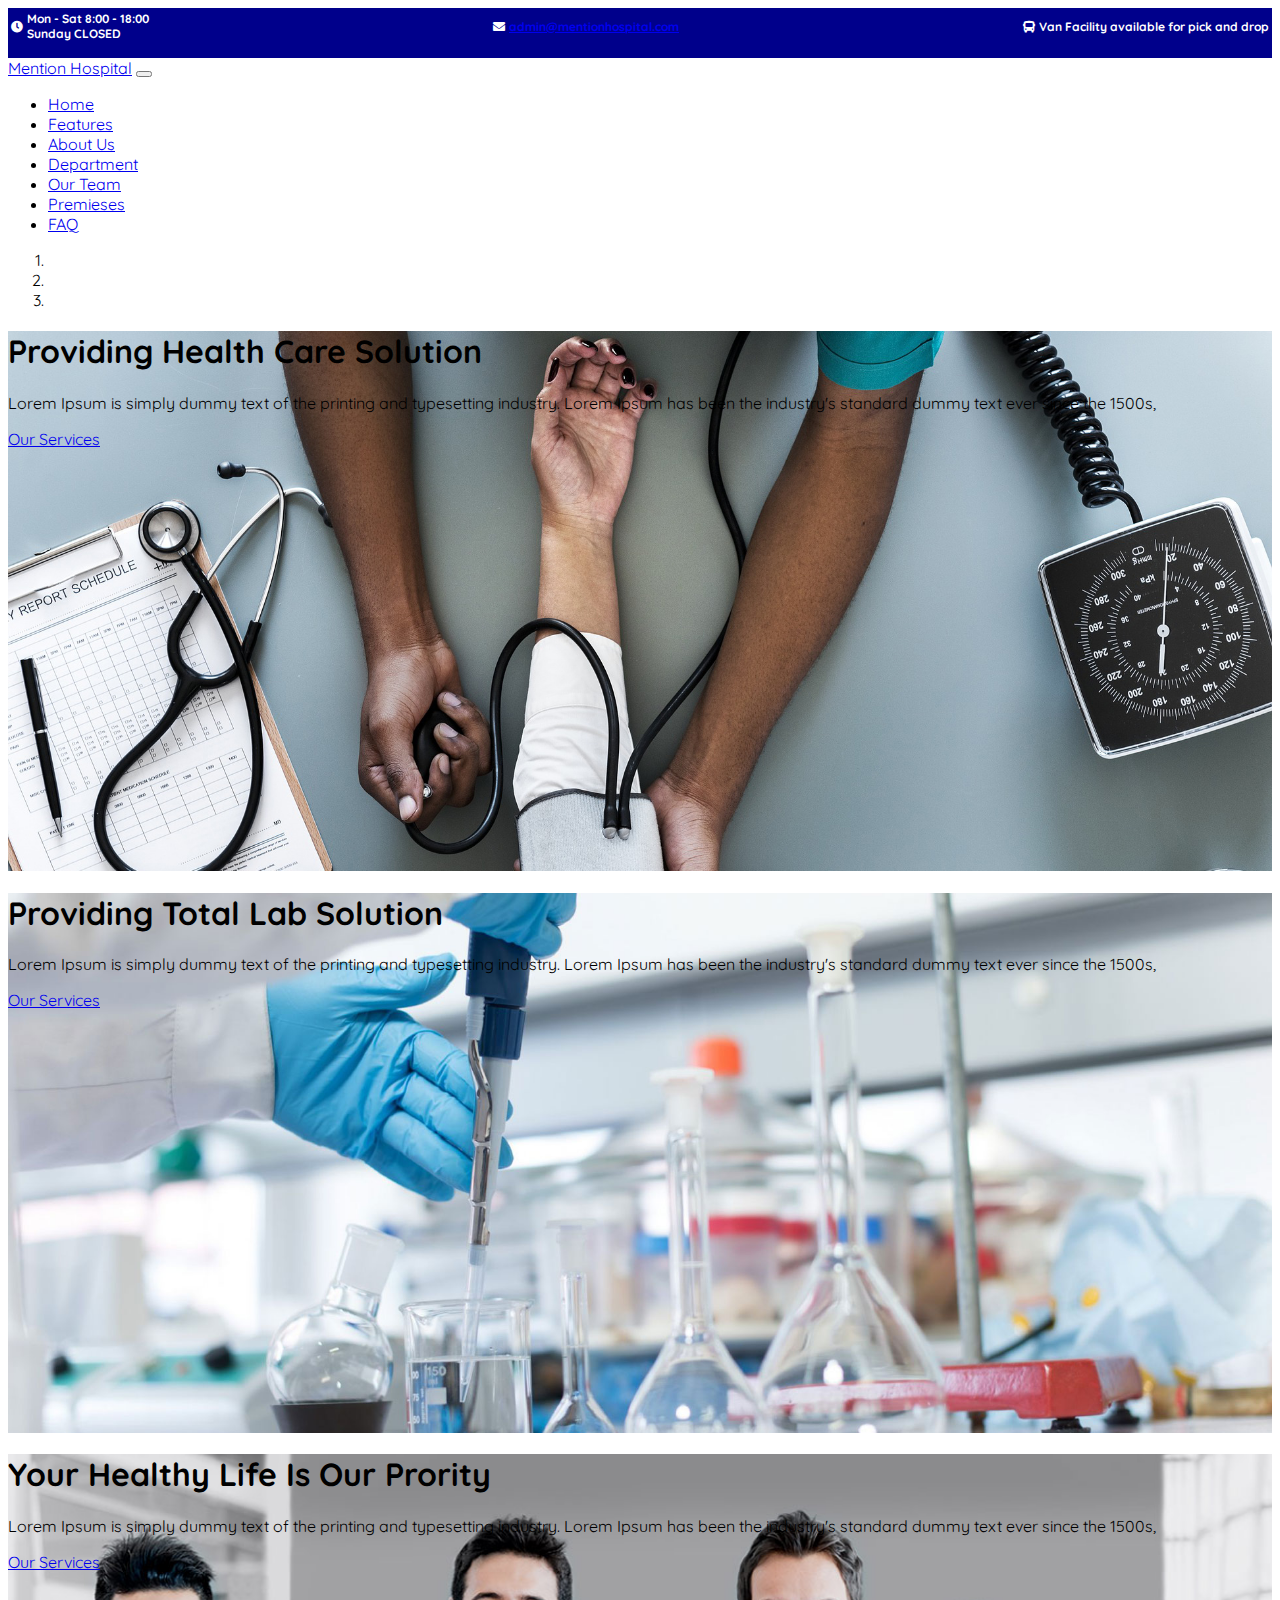
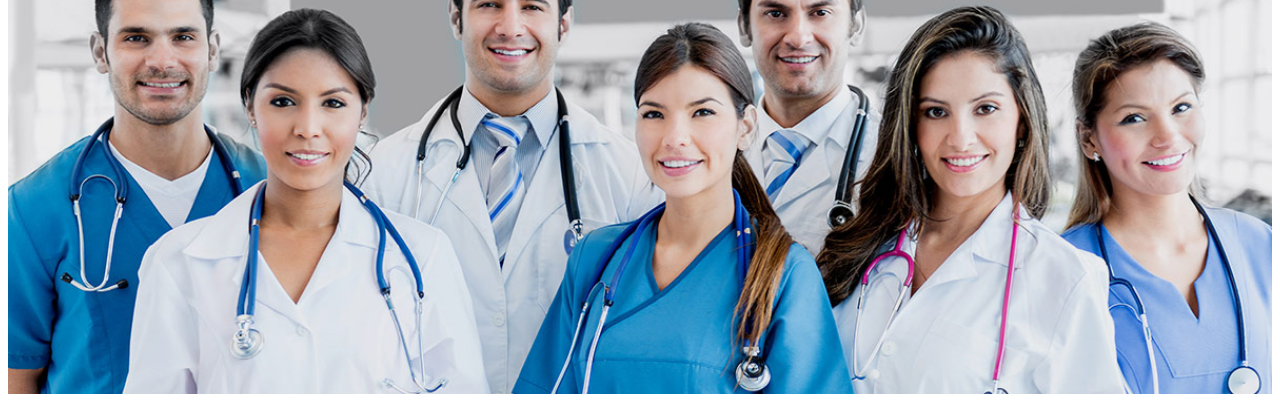
==== mentionhospital/index.html @ d6b8bc86 "22JULY" ====
<!DOCTYPE html>
<html>
    <head>
        <title>Mention Hospital</title>
        <!-- fav icon -->
        <link href="./assets/img/fav/favicon2.png" rel="icon" type="image/png" sizes="16x16"/>
        <!-- bootstrap css1 js1 -->
        <link href="https://cdn.jsdelivr.net/npm/bootstrap@5.2.0/dist/css/bootstrap.min.css" rel="stylesheet" integrity="sha384-gH2yIJqKdNHPEq0n4Mqa/HGKIhSkIHeL5AyhkYV8i59U5AR6csBvApHHNl/vI1Bx" crossorigin="anonymous">
        <!-- fontawesome 5.15.4 css1 -->
        <link rel="stylesheet" href="https://cdnjs.cloudflare.com/ajax/libs/font-awesome/5.15.4/css/all.min.css" integrity="sha512-1ycn6IcaQQ40/MKBW2W4Rhis/DbILU74C1vSrLJxCq57o941Ym01SwNsOMqvEBFlcgUa6xLiPY/NS5R+E6ztJQ==" crossorigin="anonymous" referrerpolicy="no-referrer" />
        <!-- jquery ui css1 js1 -->
        <link href="./assets/libs/jquery-ui-1.13.2/jquery-ui.min.css" rel="stylesheet" type="text/css"/>
        <!-- custom css -->
        <link href="./css/style.css" rel="stylesheet" type="text/css"/>
    </head>
    <body>
        

        <!-- Start Header Section -->
        <header>
            <!-- Start Header Intro Section-->
            <section class="headerintros visiblelgs">
                <div class="container infos">
                    <table>
                        <tr>
                            <td><i class="fas fa-clock"></i></td>
                            <td>
                                Mon - Sat 8:00 - 18:00 <br/>
                                Sunday CLOSED
                            </td>
                        </tr>
                    </table>

                    <table>
                        <tr>
                            <td><i class="fas fa-envelope"></i></td>
                            <td><a href="mainto:admin@mentionhospital.com" class="nav-link">admin@mentionhospital.com</a></td>
                        </tr>
                    </table>

                    <table>
                        <tr>
                            <td><i class="fas fa-bus"></i></td>
                            <td>Van Facility available for pick and drop</td>
                        </tr>
                    </table>
                </div>
            </section>
            <!-- End Header Intro Section-->

            <!-- Start Nav Bar -->
            <nav class="navbar navbar-expand-sm navbar-light bg-light ">
                <div class="container">
                    <a href="index.html" class="navbar-brand fw-bold">Mention Hospital</a>
                    <button class="navbar-toggler" data-bs-toggle="collapse" data-bs-target="#mynav">
                        <span class="navbar-toggler-icon"></span>
                    </button>
    
                    <div id="mynav" class="navbar-collapse collapse">
                        <ul class="navbar-nav ms-auto">
                            <li class="nav-item"><a href="#" class="nav-link active">Home</a></li>
                            <li class="nav-item"><a href="#" class="nav-link">Features</a></li>
                            <li class="nav-item"><a href="#" class="nav-link">About Us</a></li>
                            <li class="nav-item"><a href="#" class="nav-link">Department</a></li>
                            <li class="nav-item"><a href="#" class="nav-link">Our Team</a></li>
                            <li class="nav-item"><a href="#" class="nav-link">Premieses</a></li>
                            <li class="nav-item"><a href="#" class="nav-link">FAQ</a></li>
                        </ul>
                    </div>
                </div>
            </nav>
            <!-- End Nav Bar -->

            <!-- Start Banner Section -->
            <section>
                <div id="mycarousel" class="carousel slide" data-bs-ride="carousel">
                    <ol class="carousel-indicators"> 
                        <li class="active" data-bs-target="#mycarousel" data-bs-slide-to="0"></li>
                        <li data-bs-target="#mycarousel" data-bs-slide-to="1"></li>
                        <li data-bs-target="#mycarousel" data-bs-slide-to="2"></li>
                    </ol>


                    <div class="carousel-inner">
                        <div class="carousel-item active banners1">  
                            <div class="container">
                                <div>
                                    <h1 class="text-uppercase display-4">Providing Health Care Solution</h1>
                                    <p class="lead">Lorem Ipsum is simply dummy text of the printing and typesetting industry. Lorem Ipsum has been the industry's standard dummy text ever since the 1500s,</p>
                                    <a href="#" class="btn btn-lg btn-blues">Our Services</a>
                                </div>
                            </div>
                        </div>

                        <div class="carousel-item banners2">  
                            <div class="container">
                                <div>
                                    <h1 class="text-uppercase display-4">Providing Total Lab Solution</h1>
                                    <p class="lead">Lorem Ipsum is simply dummy text of the printing and typesetting industry. Lorem Ipsum has been the industry's standard dummy text ever since the 1500s,</p>
                                    <a href="#" class="btn btn-lg btn-blues">Our Services</a>
                                </div>
                            </div>
                        </div>

                        <div class="carousel-item banners3">  
                            <div class="container">
                                <div>
                                    <h1 class="text-uppercase display-4">Your Healthy Life Is Our Prority</h1>
                                    <p class="lead">Lorem Ipsum is simply dummy text of the printing and typesetting industry. Lorem Ipsum has been the industry's standard dummy text ever since the 1500s,</p>
                                    <a href="#" class="btn btn-lg btn-blues">Our Services</a>
                                </div>
                            </div>
                        </div>
                    </div>
                </div>
            </section>
            <!-- End Banner Section -->
        </header>
        <!-- End Header Section -->



        <!-- bootstrap css1 js1 -->
        <script src="https://cdn.jsdelivr.net/npm/bootstrap@5.2.0/dist/js/bootstrap.bundle.min.js" integrity="sha384-A3rJD856KowSb7dwlZdYEkO39Gagi7vIsF0jrRAoQmDKKtQBHUuLZ9AsSv4jD4Xa" crossorigin="anonymous"></script>
        <!-- jquery js1-->
        <script src="./assets/libs/jquery-3.6.0/jquery-3.6.0.min.js" type="text/javascript"></script>
        <!-- jquery ui css1 js1 -->
        <script src="./assets/libs/jquery-ui-1.13.2/jquery-ui.min.js" type="text/javascript"></script>
        <!-- custom js -->
        <script src="./js/app.js" type="text/javascript"></script>
    </body>
</html>
---- mentionhospital/css/style.css ----
@import url('https://fonts.googleapis.com/css2?family=Quicksand:wght@300&display=swap');

body{
    font-family: 'Quicksand', sans-serif;
}

/* Start Header Section */
/* Start Header Intro Section */
.headerintros{
    height: 50px;
    background-color: darkblue;
    color: #fff;
    display: none;
}
.headerintros .infos{
    display: flex;
    justify-content: space-between;
    align-items: center;
    font-size: 12px;
    font-weight: bold;
}

@media (min-width : 1200px) {
    .visiblelgs{
        display: block;
    }
}

/* End Header Intro SEction */


/* Start Banner Section */
.carousel-item{
    height: 60vh;
    background-repeat: no-repeat;
    background-size: cover;
}
.banners1{
    background-image: url('../assets/img/banner/banner4.jpg');
}
.banners2{
    background-image: url('../assets/img/banner/banner5.jpg');
}
.banners3{
    background-image: url('../assets/img/banner/banner6.jpg');
}
/* End Banner Section */
/* End Header SEction */
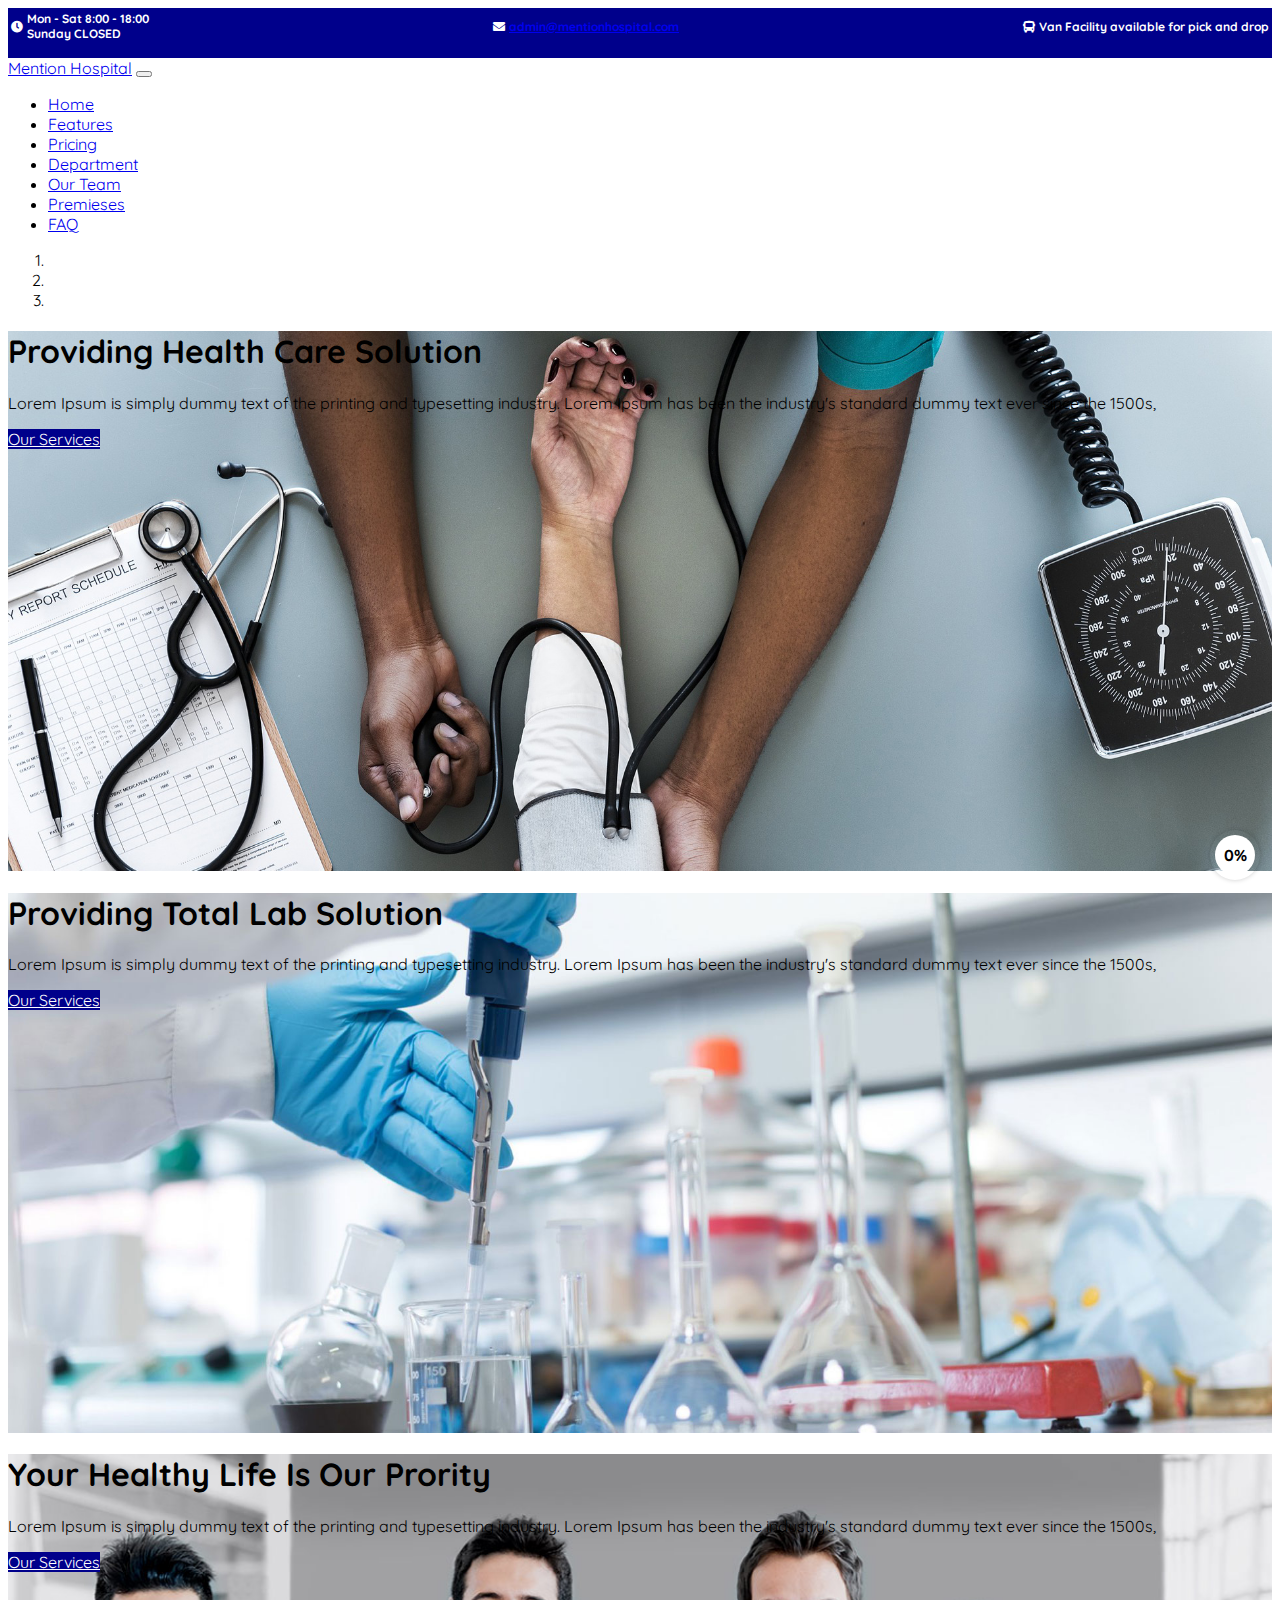
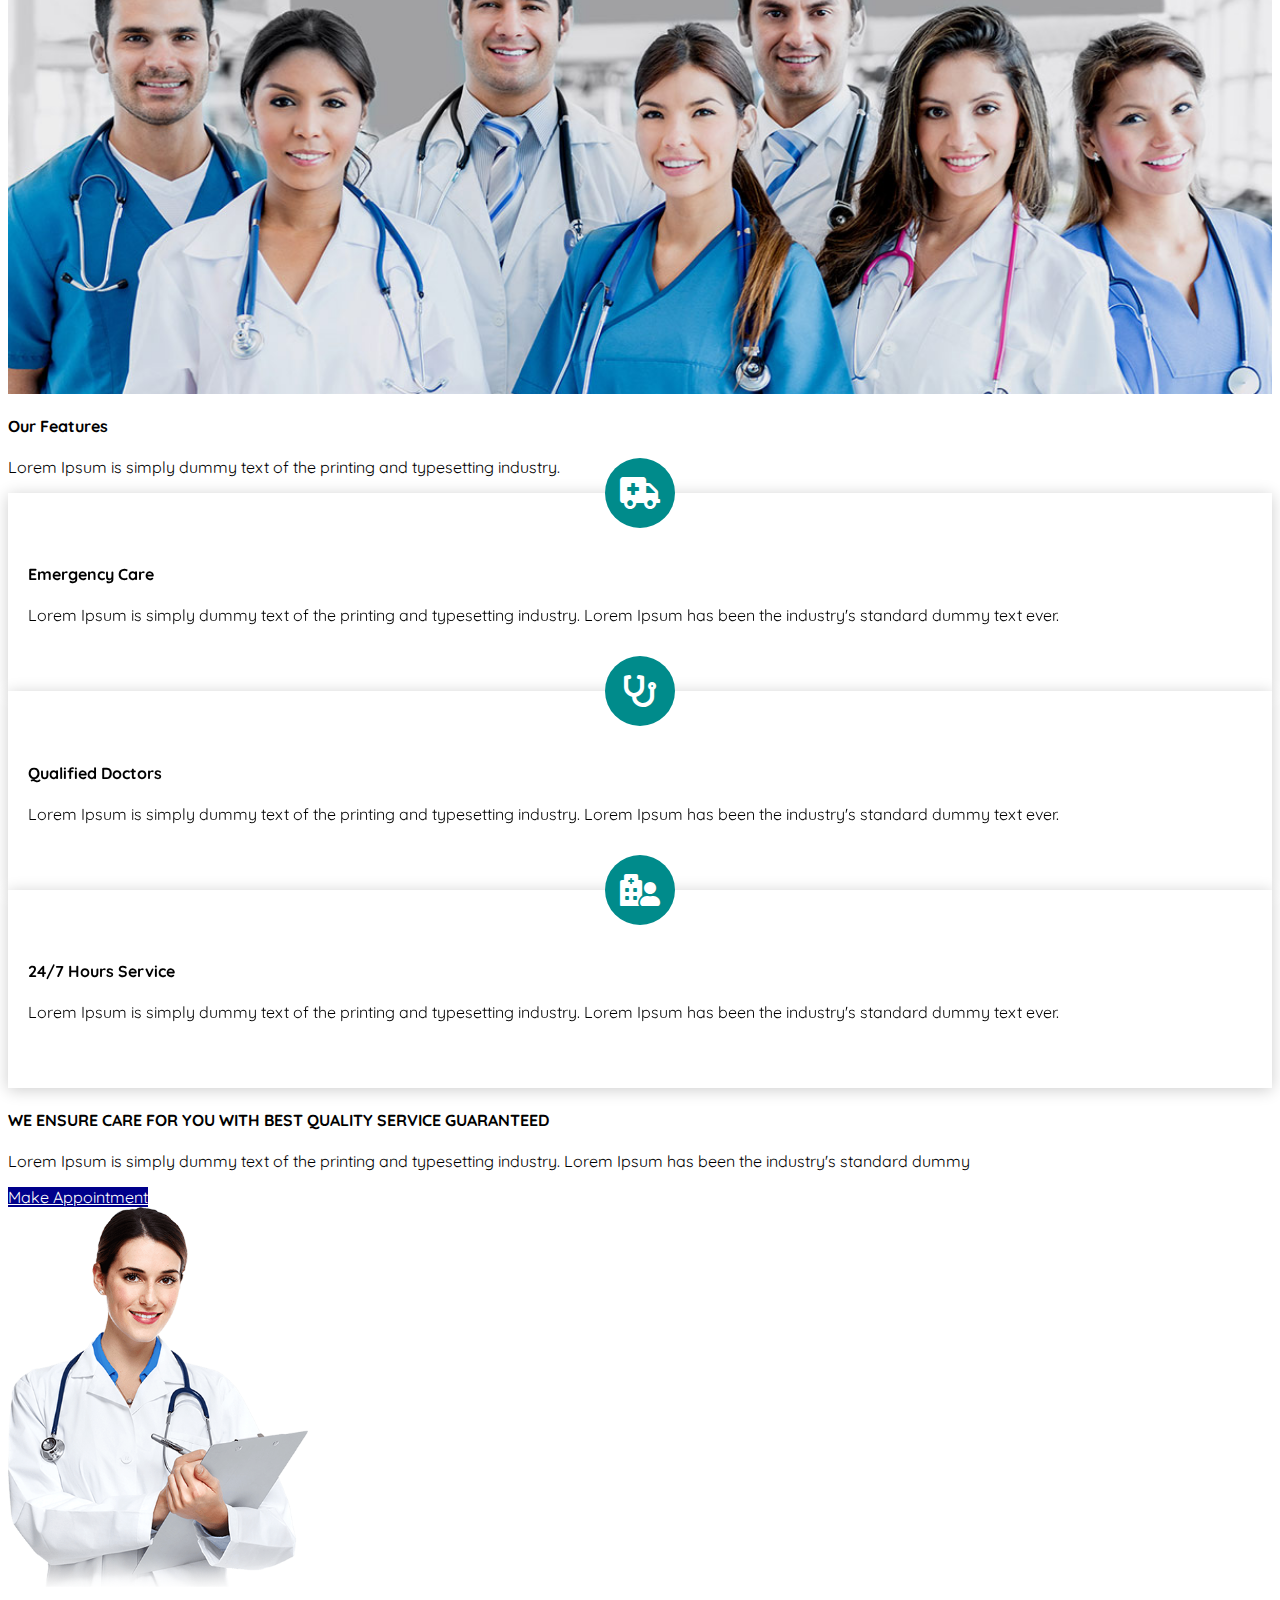
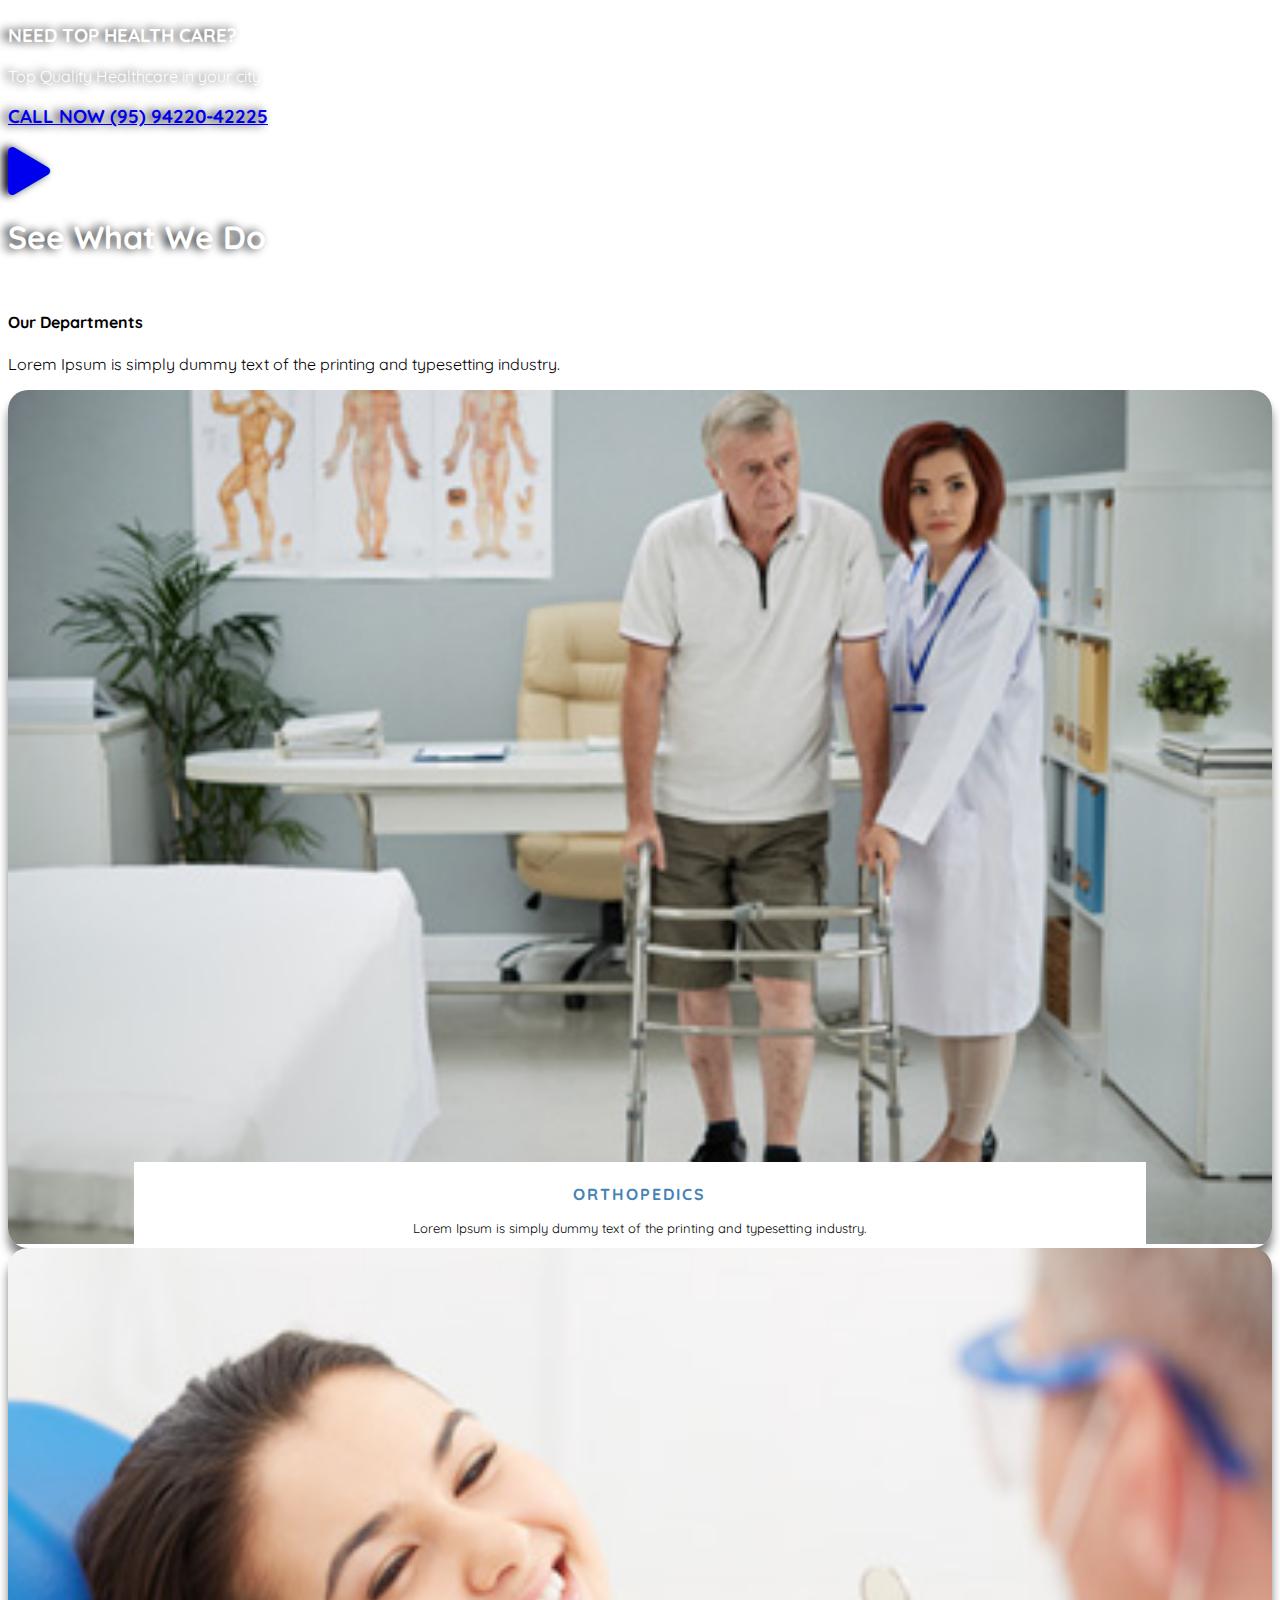
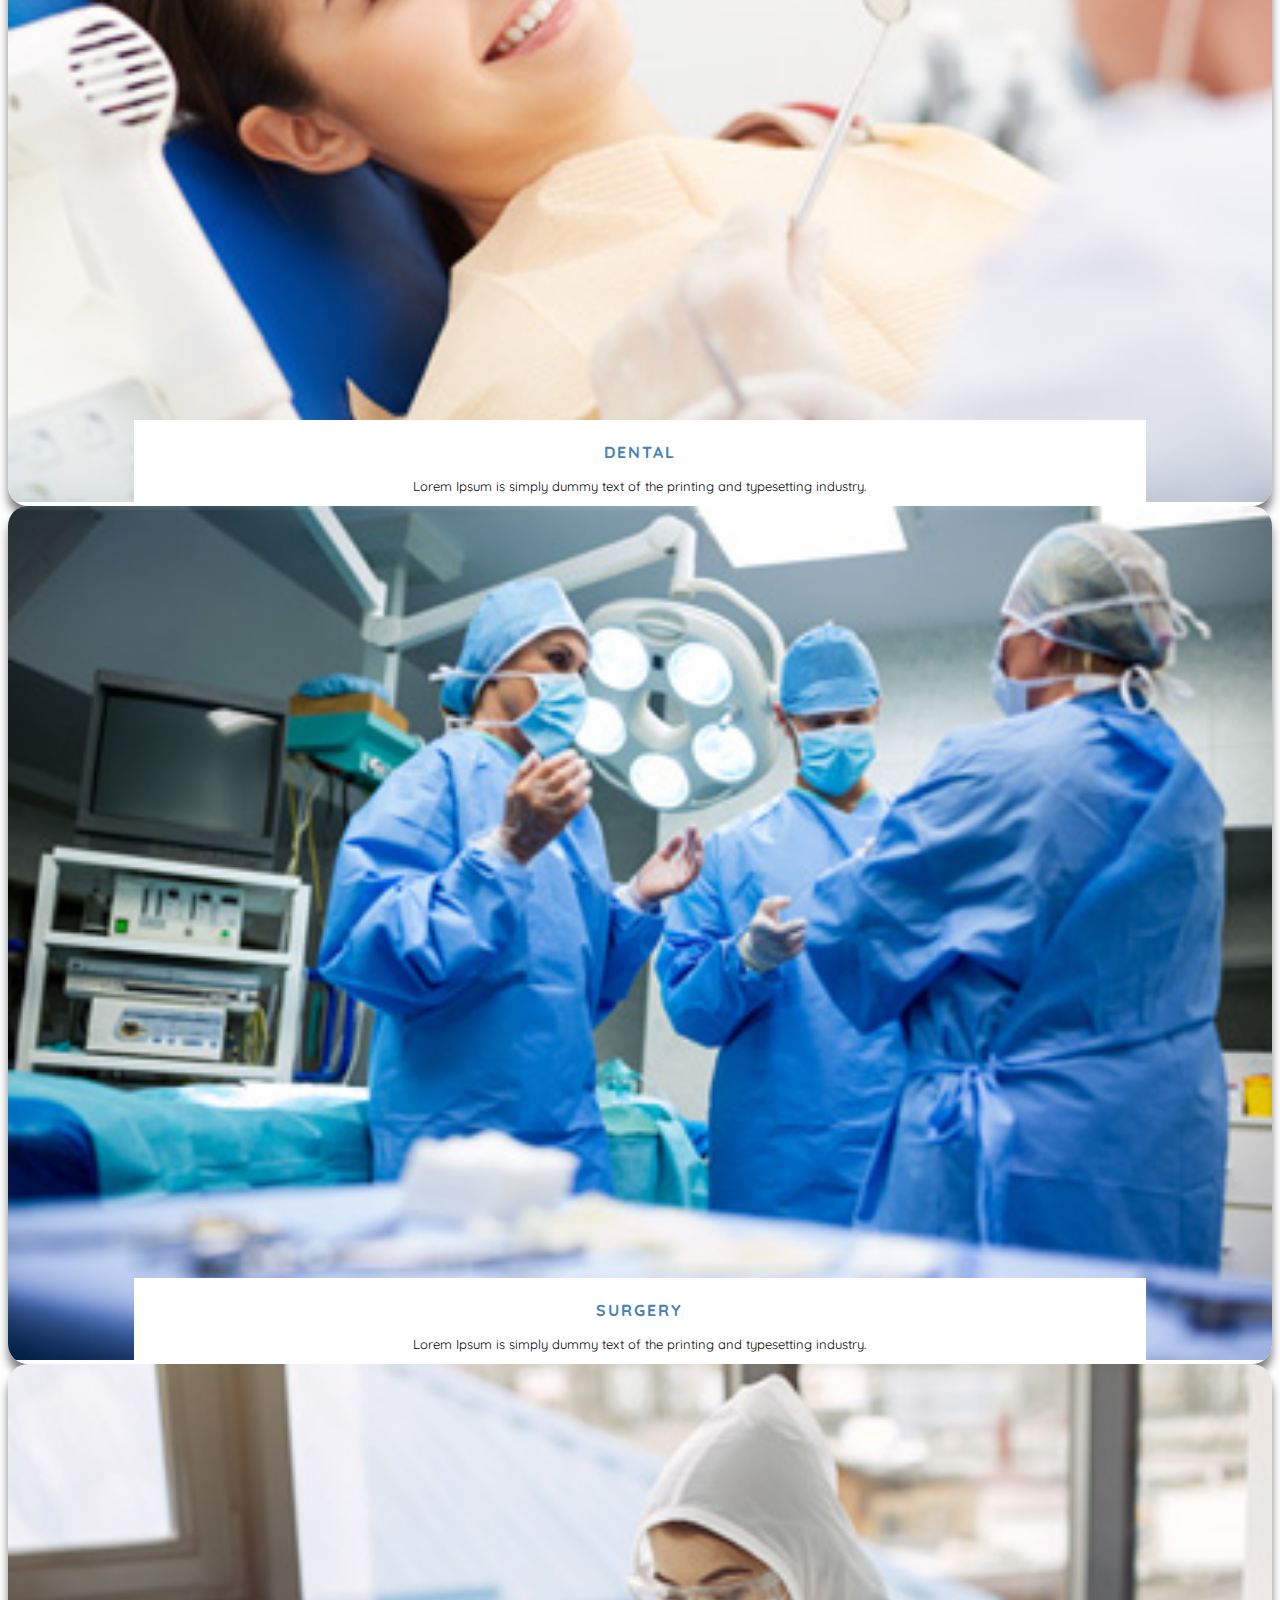
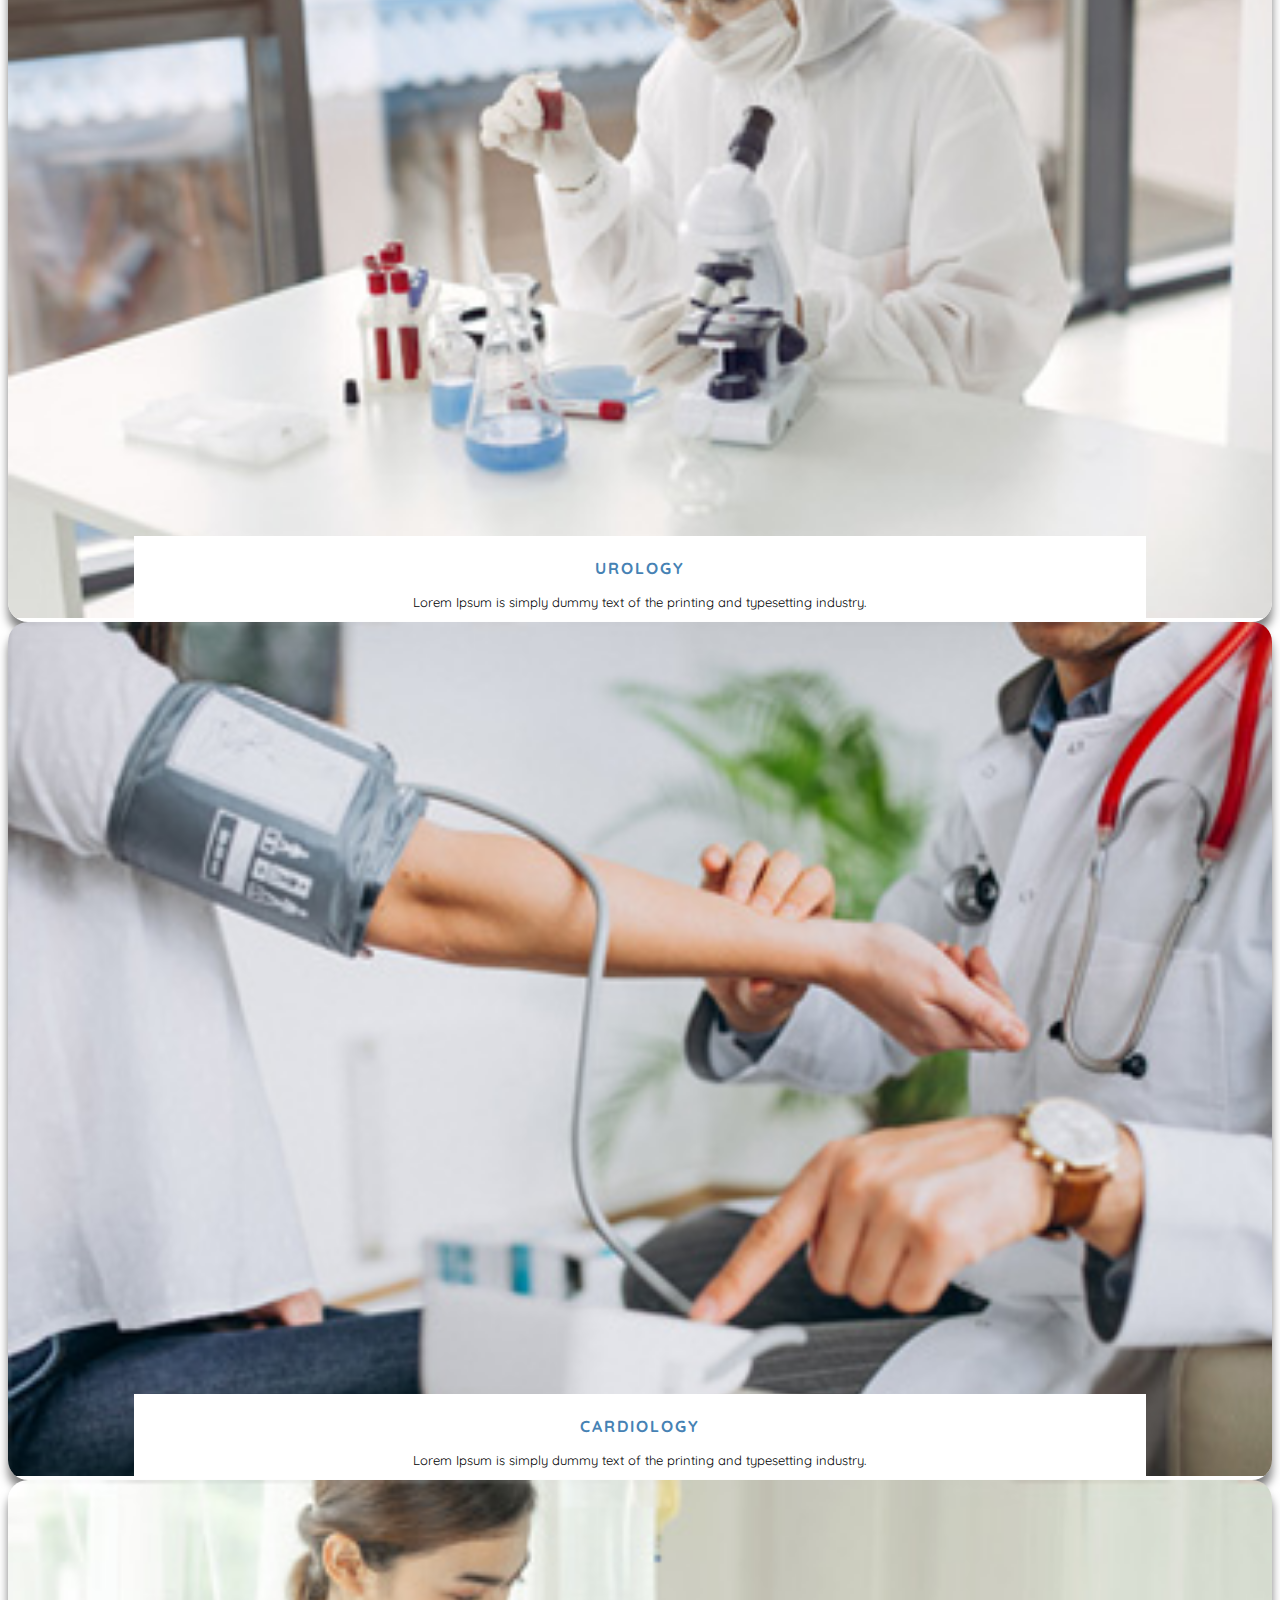
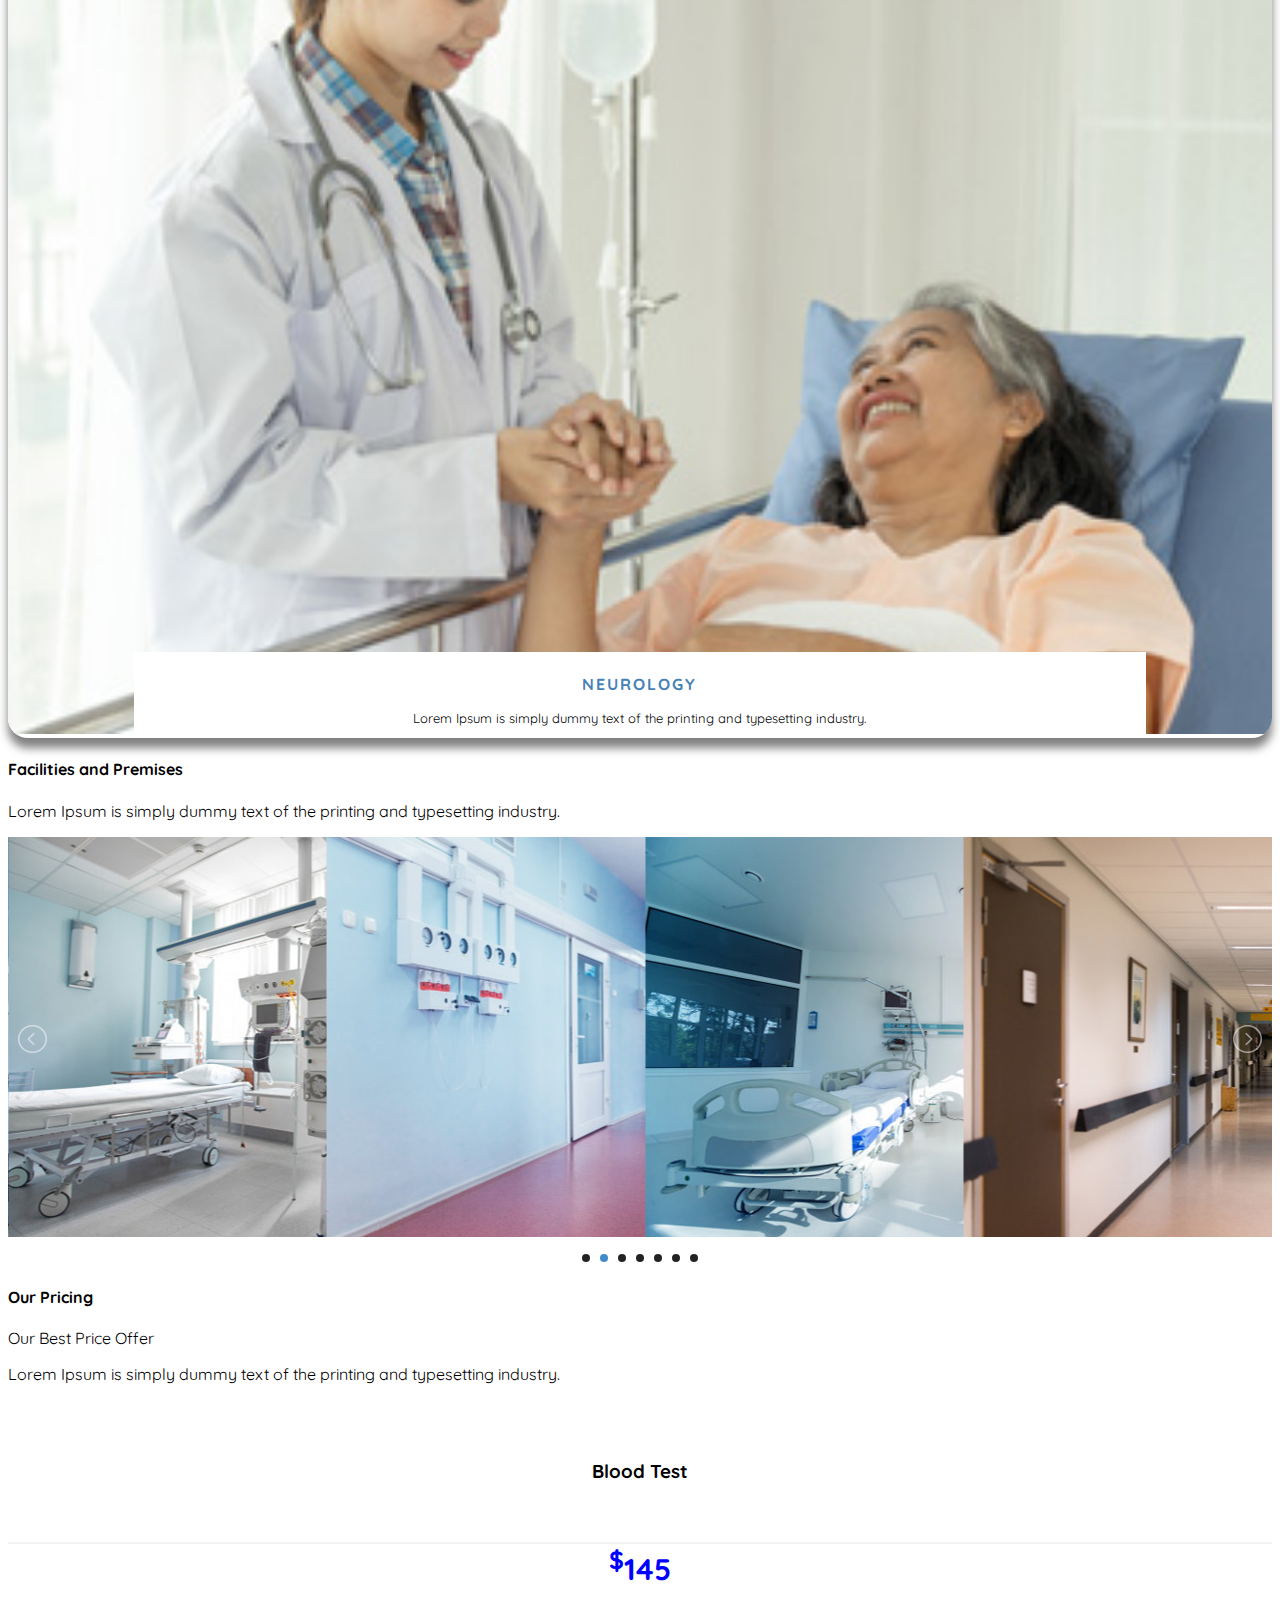
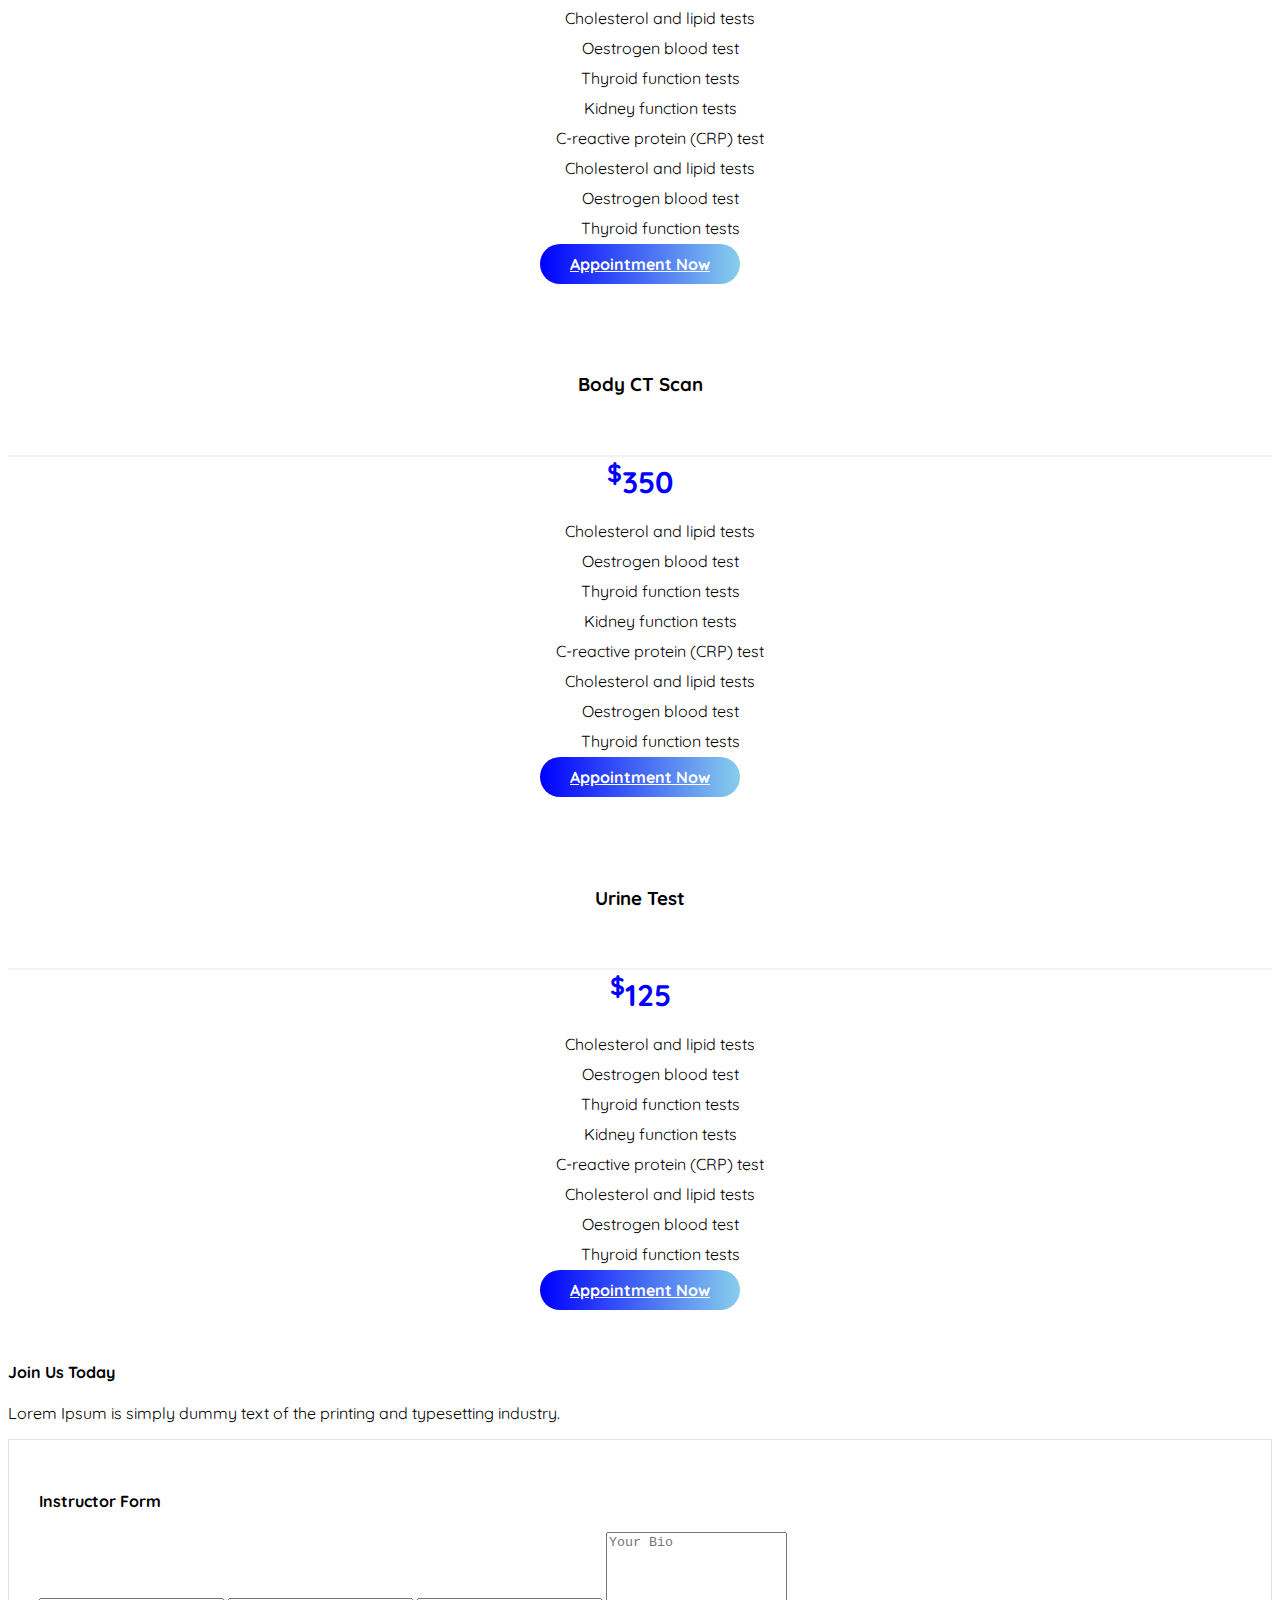
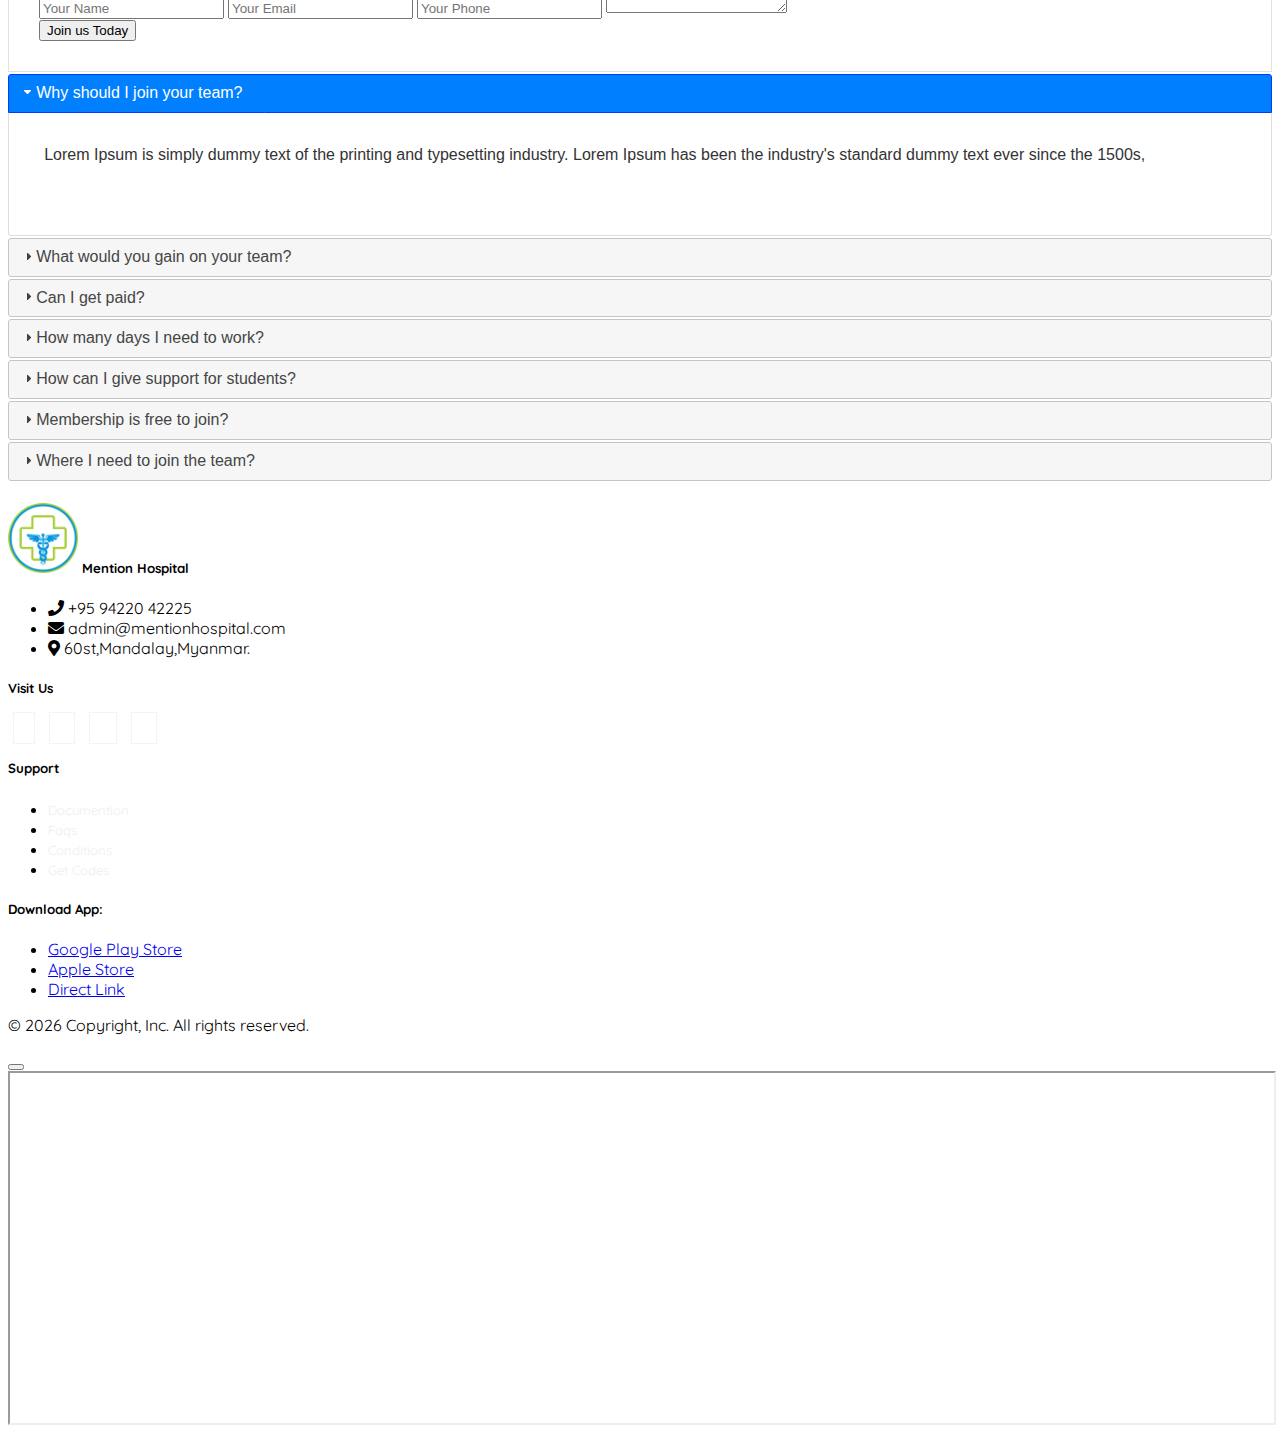
==== commit 32c873d6: "7AUG" ====
--- a/mentionhospital/index.html
+++ b/mentionhospital/index.html
@@ -10,11 +10,18 @@
         <link rel="stylesheet" href="https://cdnjs.cloudflare.com/ajax/libs/font-awesome/5.15.4/css/all.min.css" integrity="sha512-1ycn6IcaQQ40/MKBW2W4Rhis/DbILU74C1vSrLJxCq57o941Ym01SwNsOMqvEBFlcgUa6xLiPY/NS5R+E6ztJQ==" crossorigin="anonymous" referrerpolicy="no-referrer" />
         <!-- jquery ui css1 js1 -->
         <link href="./assets/libs/jquery-ui-1.13.2/jquery-ui.min.css" rel="stylesheet" type="text/css"/>
-        <!-- custom css -->
+        <!-- lightslider css1 js1 -->
+        <link href="./assets/libs/lightslider-master/dist/css/lightslider.min.css" rel="stylesheet" type="text/css"/>
+        <!-- custom css1 js1 -->
         <link href="./css/style.css" rel="stylesheet" type="text/css"/>
     </head>
     <body>
-        
+
+        <!-- Start Progress -->
+        <div id="progresses">
+            <span id="progressvalues">0%</span>
+        </div>
+        <!-- End Progress -->
 
         <!-- Start Header Section -->
         <header>
@@ -59,12 +66,12 @@
                     <div id="mynav" class="navbar-collapse collapse">
                         <ul class="navbar-nav ms-auto">
                             <li class="nav-item"><a href="#" class="nav-link active">Home</a></li>
-                            <li class="nav-item"><a href="#" class="nav-link">Features</a></li>
-                            <li class="nav-item"><a href="#" class="nav-link">About Us</a></li>
-                            <li class="nav-item"><a href="#" class="nav-link">Department</a></li>
-                            <li class="nav-item"><a href="#" class="nav-link">Our Team</a></li>
-                            <li class="nav-item"><a href="#" class="nav-link">Premieses</a></li>
-                            <li class="nav-item"><a href="#" class="nav-link">FAQ</a></li>
+                            <li class="nav-item"><a href="#features" class="nav-link">Features</a></li>
+                            <li class="nav-item"><a href="#pricing" class="nav-link">Pricing</a></li>
+                            <li class="nav-item"><a href="#departments" class="nav-link">Department</a></li>
+                            <li class="nav-item"><a href="#adv" class="nav-link">Our Team</a></li>
+                            <li class="nav-item"><a href="#premises" class="nav-link">Premieses</a></li>
+                            <li class="nav-item"><a href="#faqs" class="nav-link">FAQ</a></li>
                         </ul>
                     </div>
                 </div>
@@ -84,7 +91,7 @@
                     <div class="carousel-inner">
                         <div class="carousel-item active banners1">  
                             <div class="container">
-                                <div>
+                                <div class="carousel-caption d-none d-sm-block mb-5">
                                     <h1 class="text-uppercase display-4">Providing Health Care Solution</h1>
                                     <p class="lead">Lorem Ipsum is simply dummy text of the printing and typesetting industry. Lorem Ipsum has been the industry's standard dummy text ever since the 1500s,</p>
                                     <a href="#" class="btn btn-lg btn-blues">Our Services</a>
@@ -94,7 +101,7 @@
 
                         <div class="carousel-item banners2">  
                             <div class="container">
-                                <div>
+                                <div class="carousel-caption d-none d-sm-block mb-5">
                                     <h1 class="text-uppercase display-4">Providing Total Lab Solution</h1>
                                     <p class="lead">Lorem Ipsum is simply dummy text of the printing and typesetting industry. Lorem Ipsum has been the industry's standard dummy text ever since the 1500s,</p>
                                     <a href="#" class="btn btn-lg btn-blues">Our Services</a>
@@ -104,7 +111,7 @@
 
                         <div class="carousel-item banners3">  
                             <div class="container">
-                                <div>
+                                <div class="carousel-caption d-none d-sm-block mb-5">
                                     <h1 class="text-uppercase display-4">Your Healthy Life Is Our Prority</h1>
                                     <p class="lead">Lorem Ipsum is simply dummy text of the printing and typesetting industry. Lorem Ipsum has been the industry's standard dummy text ever since the 1500s,</p>
                                     <a href="#" class="btn btn-lg btn-blues">Our Services</a>
@@ -112,13 +119,461 @@
                             </div>
                         </div>
                     </div>
+
+                    <a href="#mycarousel" class="carousel-control-prev" data-bs-slide = 'prev'>
+                        <span class="carousel-control-prev-icon"></span>
+                    </a>
+
+                    <a href="#mycarousel" class="carousel-control-next" data-bs-slide ="next">
+                        <span class="carousel-control-next-icon"></span>
+                    </a>
                 </div>
             </section>
             <!-- End Banner Section -->
         </header>
         <!-- End Header Section -->
 
-
+        <!-- Start Features Section -->
+        <section id="features" class="text-center pt-5">
+
+            <div class="container">
+                <!-- start title -->
+                <div class="row">
+                    <div class="col-12">
+                        <h4>Our Features</h4>
+                        <p>Lorem Ipsum is simply dummy text of the printing and typesetting industry.</p>
+                    </div>
+                </div>
+                <!-- end title -->
+                <div class="row">
+                    <div class="col-md-4 mt-4 mb-5">
+                        <div class="iconboxes">
+                            <div class="icons"><i class="fas fa-ambulance fa-2x"></i></div>
+                            <h4>Emergency Care</h4>
+                            <p>Lorem Ipsum is simply dummy text of the printing and typesetting industry. Lorem Ipsum has been the industry's standard dummy text ever.</p>
+                        </div>
+                    </div>
+                    <div class="col-md-4 mt-4 mb-5">
+                        <div class="iconboxes">
+                            <div class="icons"><i class="fas fa-stethoscope fa-2x"></i></div>
+                            <h4>Qualified Doctors</h4>
+                            <p>Lorem Ipsum is simply dummy text of the printing and typesetting industry. Lorem Ipsum has been the industry's standard dummy text ever.</p>
+                        </div>
+                    </div>
+                    <div class="col-md-4 mt-4 mb-5">
+                        <div class="iconboxes">
+                            <div class="icons"><i class="fas fa-hospital-user fa-2x"></i></div>
+                            <h4>24/7 Hours Service</h4>
+                            <p>Lorem Ipsum is simply dummy text of the printing and typesetting industry. Lorem Ipsum has been the industry's standard dummy text ever.</p>
+                        </div>
+                    </div>
+                </div>
+            </div>
+
+        </section>
+        <!-- End Features Section -->
+
+        <!-- Start Info Section -->
+        <section>
+            <div class="container">
+                <div class="row">
+                    <div class="col-md-6 align-self-center infotexts">
+                        <h4>WE ENSURE CARE FOR YOU WITH BEST QUALITY SERVICE GUARANTEED</h4>    
+                        <p>Lorem Ipsum is simply dummy text of the printing and typesetting industry. Lorem Ipsum has been the industry's standard dummy</p>
+                        <a href="#" class="btn btn-blues btn-lg">Make Appointment</a>
+                    </div>
+                    <div class="col-md-6 text-center text-lg-end infopics">
+                        <img src="./assets/img/users/faqs.png" width="300px" alt="faqs"/>
+                    </div>
+                </div>
+            </div>
+        </section>
+        <!-- End Info Section -->
+
+        <!-- Start ADV Section -->
+        <section id="adv" class="advs py-5">
+                    <div class="container">
+                        <div class="row">
+                            <div class="col-md-6">
+                                <h3 class="display-6">NEED TOP HEALTH CARE?</h3>
+                                <p class="lead">Top Quality Healthcare in your city</p>
+                                <h3><a href="tel:+959422042225" class="nav-link">CALL NOW (95) 94220-42225</a></h3>
+                            </div>
+                            <div class="col-md-6 text-center mt-3">
+                                <a href="#" id="videos" data-bs-toggle="modal" data-bs-target="#videomodal" data-video="https://www.youtube.com/embed/2kyPgu03pgE">
+                                    <i class="fas fa-play fa-3x"></i>
+                                </a>
+                                <h1>See What We Do</h1>
+                            </div>
+                        </div>
+                    </div>
+        </section>
+        <!-- End ADV Section -->
+
+        <!-- Start Departments Section -->
+        <section id="departments" class="py-5">
+            <div class="container">
+                <!-- start title -->
+                <div class="row">
+                    <div class="col-md-12 text-center">
+                        <h4>Our Departments</h4>
+                        <p>Lorem Ipsum is simply dummy text of the printing and typesetting industry.</p>
+                    </div>
+                </div>
+                <!-- end title -->
+                <div class="row">
+                    <div class="col-md-4 mb-3">
+                        <div class="deptboxes">
+                            <div>
+                                <img src="./assets/img/gallery/dept-03.jpg" alt="dept3"/>
+                            </div>
+                            <div class="contents">
+                                <h3>ORTHOPEDICS</h3>
+                                <p>Lorem Ipsum is simply dummy text of the printing and typesetting industry.</p>
+                                <a href="#"><i class="fas fa-phone"></i> Contant</a>
+                                <a href="#"><i class="fas fa-heart"></i> Support</a>
+                            </div>
+                            
+                        </div>
+                    </div>
+                    <div class="col-md-4 mb-3">
+                        <div class="deptboxes">
+                            <div>
+                                <img src="./assets/img/gallery/dept-06.jpg" alt="dept3"/>
+                            </div>
+                            <div class="contents">
+                                <h3>DENTAL</h3>
+                                <p>Lorem Ipsum is simply dummy text of the printing and typesetting industry.</p>
+                                <a href="#"><i class="fas fa-phone"></i> Contant</a>
+                                <a href="#"><i class="fas fa-heart"></i> Support</a>
+                            </div>
+                            
+                        </div>
+                    </div>
+                    <div class="col-md-4 mb-3">
+                        <div class="deptboxes">
+                            <div>
+                                <img src="./assets/img/gallery/dept-04.jpg" alt="dept3"/>
+                            </div>
+                            <div class="contents">
+                                <h3>SURGERY</h3>
+                                <p>Lorem Ipsum is simply dummy text of the printing and typesetting industry.</p>
+                                <a href="#"><i class="fas fa-phone"></i> Contant</a>
+                                <a href="#"><i class="fas fa-heart"></i> Support</a>
+                            </div>
+                            
+                        </div>
+                    </div>
+                    <div class="col-md-4 mb-3">
+                        <div class="deptboxes">
+                            <div>
+                                <img src="./assets/img/gallery/dept-05.jpg" alt="dept3"/>
+                            </div>
+                            <div class="contents">
+                                <h3>UROLOGY</h3>
+                                <p>Lorem Ipsum is simply dummy text of the printing and typesetting industry.</p>
+                                <a href="#"><i class="fas fa-phone"></i> Contant</a>
+                                <a href="#"><i class="fas fa-heart"></i> Support</a>
+                            </div>
+                            
+                        </div>
+                    </div>
+                    <div class="col-md-4 mb-3">
+                        <div class="deptboxes">
+                            <div>
+                                <img src="./assets/img/gallery/dept-01.jpg" alt="dept3"/>
+                            </div>
+                            <div class="contents">
+                                <h3>CARDIOLOGY</h3>
+                                <p>Lorem Ipsum is simply dummy text of the printing and typesetting industry.</p>
+                                <a href="#"><i class="fas fa-phone"></i> Contant</a>
+                                <a href="#"><i class="fas fa-heart"></i> Support</a>
+                            </div>
+                            
+                        </div>
+                    </div>
+                    <div class="col-md-4 mb-3">
+                        <div class="deptboxes">
+                            <div>
+                                <img src="./assets/img/gallery/dept-02.jpg" alt="dept3"/>
+                            </div>
+                            <div class="contents">
+                                <h3>NEUROLOGY</h3>
+                                <p>Lorem Ipsum is simply dummy text of the printing and typesetting industry.</p>
+                                <a href="#"><i class="fas fa-phone"></i> Contant</a>
+                                <a href="#"><i class="fas fa-heart"></i> Support</a>
+                            </div>
+                            
+                        </div>
+                    </div>
+                </div>
+            </div>
+        </section>
+        <!-- End Departments Section -->
+
+        <!-- Start Premises Section -->
+        <section id="premises" class="py-5">
+            <div class="container-fluid">
+                <!-- start title -->
+                <div class="row">
+                    <div class="col-md-12 text-center">
+                        <h4>Facilities and Premises</h4>
+                        <p class="lead">Lorem Ipsum is simply dummy text of the printing and typesetting industry.</p>
+                    </div>
+                </div>
+                <!-- end title -->
+
+                <div class="row">
+                    <div class="col-md-12">
+                        <ul id="lightslider">
+                            <li><img src="./assets/img/gallery/01.jpg" alt="01"/></li>
+                            <li><img src="./assets/img/gallery/02.jpg" alt="02"/></li>
+                            <li><img src="./assets/img/gallery/03.jpg" alt="03"/></li>
+                            <li><img src="./assets/img/gallery/04.jpg" alt="04"/></li>
+                            <li><img src="./assets/img/gallery/05.jpg" alt="05"/></li>
+                            <li><img src="./assets/img/gallery/06.jpg" alt="06"/></li>
+                            <li><img src="./assets/img/gallery/07.jpg" alt="07"/></li>
+
+                        </ul>
+                    </div>
+                </div>
+            </div>
+        </section>
+        <!-- End Premises Section -->
+
+
+        <!-- Start Pricing Section -->
+        <section id="pricing" class="py-3">
+            <div class="container">
+                <!-- start title -->
+                <div class="row">
+                    <div class="col-md-12 text-center mb-5">
+                        <h4>Our Pricing</h4>
+                        <span>Our Best Price Offer</span>
+                        <p class="lead">Lorem Ipsum is simply dummy text of the printing and typesetting industry.</p>
+                    </div>
+                </div>
+                <!-- end title -->
+
+                <div class="row">
+                    <div class="col-lg-4 col-md-6 cardones">
+                        <div class="pricingcards">
+                            <div class="pricingheaders">
+                                <h3>Blood Test</h3>
+                            </div>
+                            <div class="prices">
+                                <span><sup>$</sup>145</span>
+                            </div>
+                            <div class="pricingfeatures">
+                                <ul>
+                                    <li>Cholesterol and lipid tests</li> 
+                                    <li>Oestrogen blood test</li>
+                                    <li>Thyroid function tests</li>
+                                    <li>Kidney function tests</li>
+                                    <li>C-reactive protein (CRP) test</li>
+                                    <li>Cholesterol and lipid tests</li>
+                                    <li>Oestrogen blood test</li>
+                                    <li>Thyroid function tests</li>
+                                </ul>
+                            </div>
+                            <div class="pricingfooters">
+                                <a href="#" class="btn btn-pricings">Appointment Now</a>
+                            </div>
+
+                        </div>
+                    </div>
+                    <div class="col-lg-4 col-md-6 cardtwos">
+                        <div class="pricingcards">
+                            <div class="pricingheaders">
+                                <h3>Body CT Scan</h3>
+                            </div>
+                            <div class="prices">
+                                <span><sup>$</sup>350</span>
+                            </div>
+                            <div class="pricingfeatures">
+                                <ul>
+                                    <li>Cholesterol and lipid tests</li> 
+                                    <li>Oestrogen blood test</li>
+                                    <li>Thyroid function tests</li>
+                                    <li>Kidney function tests</li>
+                                    <li>C-reactive protein (CRP) test</li>
+                                    <li>Cholesterol and lipid tests</li>
+                                    <li>Oestrogen blood test</li>
+                                    <li>Thyroid function tests</li>
+                                </ul>
+                            </div>
+                            <div class="pricingfooters">
+                                <a href="#" class="btn btn-pricings">Appointment Now</a>
+                            </div>
+
+                        </div>
+                    </div>
+                    <div class="col-lg-4 col-md-6 cardthrees">
+                        <div class="pricingcards">
+                            <div class="pricingheaders">
+                                <h3>Urine Test</h3>
+                            </div>
+                            <div class="prices">
+                                <span><sup>$</sup>125</span>
+                            </div>
+                            <div class="pricingfeatures">
+                                <ul>
+                                    <li>Cholesterol and lipid tests</li> 
+                                    <li>Oestrogen blood test</li>
+                                    <li>Thyroid function tests</li>
+                                    <li>Kidney function tests</li>
+                                    <li>C-reactive protein (CRP) test</li>
+                                    <li>Cholesterol and lipid tests</li>
+                                    <li>Oestrogen blood test</li>
+                                    <li>Thyroid function tests</li>
+                                </ul>
+                            </div>
+                            <div class="pricingfooters">
+                                <a href="#" class="btn btn-pricings">Appointment Now</a>
+                            </div>
+
+                        </div>
+                    </div>
+                </div>
+            </div>
+        </section>
+        <!-- End Pricing Section -->
+
+        <!-- Start Join Us  Section -->
+        <section id="faqs" class="py-5">
+            <div class="container">
+                <!-- start title -->
+                <div class="row">
+                    <div class="col-md-12 text-center">
+                        <h4 class="text-uppercase">Join Us Today</h4>
+                        <p class="lead">Lorem Ipsum is simply dummy text of the printing and typesetting industry.</p>
+                    </div>
+                </div>
+                <!-- end title -->
+
+                <div class="row">
+                    <div class="col-md-4 col-sm-12 mb-3 customforms">
+                        <h4>Instructor Form</h4>
+                        <form action="" method="">
+                            <div class="row">
+                                <div class="col-md-12">
+                                    <input type="text" name="name" id="name" class="form-control" placeholder="Your Name"/>
+                                    <input type="email" name="name" id="email" class="form-control" placeholder="Your Email"/>
+                                    <input type="text" name="phone" id="phone" class="form-control" placeholder="Your Phone"/>
+                                    <textarea name="bio" id="bio" class="form-control" rows="5" placeholder="Your Bio"></textarea>
+                                    <div class="d-grid mt-3">
+                                        <button type="submit" class="btn btn-primary btn-lg rounded-0">Join us Today</button>
+                                    </div>
+                                </div>
+                            </div>
+                        </form>
+                    </div>
+                    <div class="col-md-8 col-sm-12">
+                        <div id="accordion">
+                            <h3>Why should I join your team?</h3>
+                            <div>
+                                <p>Lorem Ipsum is simply dummy text of the printing and typesetting industry. Lorem Ipsum has been the industry's standard dummy text ever since the 1500s,</p>
+                            </div>
+
+                            <h3>What would you gain on your team?</h3>
+                            <div>
+                                <p>Lorem Ipsum is simply dummy text of the printing and typesetting industry. Lorem Ipsum has been the industry's standard dummy text ever since the 1500s,</p>
+                            </div>
+
+                            <h3>Can I get paid?</h3>
+                            <div>
+                                <p>Lorem Ipsum is simply dummy text of the printing and typesetting industry. Lorem Ipsum has been the industry's standard dummy text ever since the 1500s,</p>
+                            </div>
+
+                            <h3>How many days I need to work?</h3>
+                            <div>
+                                <p>Lorem Ipsum is simply dummy text of the printing and typesetting industry. Lorem Ipsum has been the industry's standard dummy text ever since the 1500s,</p>
+                                <p>Lorem Ipsum is simply dummy text of the printing and typesetting industry. Lorem Ipsum has been the industry's standard dummy text ever since the 1500s,</p>
+                            </div>
+
+                            <h3>How can I give support for students?</h3>
+                            <div>
+                                <p>Lorem Ipsum is simply dummy text of the printing and typesetting industry. Lorem Ipsum has been the industry's standard dummy text ever since the 1500s,</p>
+                            </div>
+
+                            <h3>Membership is free to join?</h3>
+                            <div>
+                                <p>Lorem Ipsum is simply dummy text of the printing and typesetting industry. Lorem Ipsum has been the industry's standard dummy text ever since the 1500s,</p>
+                            </div>
+
+                            <h3>Where I need to join the team?</h3>
+                            <div>
+                                <p>Lorem Ipsum is simply dummy text of the printing and typesetting industry. Lorem Ipsum has been the industry's standard dummy text ever since the 1500s,</p>
+                                <p>Lorem Ipsum is simply dummy text of the printing and typesetting industry. Lorem Ipsum has been the industry's standard dummy text ever since the 1500s,</p>
+                            </div>
+                        </div>
+                    </div>
+                </div>
+            </div>
+        </section>
+        <!-- End Join Us Section -->
+
+        <!-- Start Footer Section -->
+        <footer class="bg-dark px-5">
+            <div class="container-fluid">
+                <div class="row text-light py-4">
+                    <div class="col-md-3 col-sm-6 mb-3">
+                        <h5 class="mb-3"><img src="./assets/img/fav/favicon2.png" width="70px" alt="fav"> Mention Hospital</h5>
+                        <ul class="list-unstyled">
+                            <li><i class="fas fa-phone"></i> +95 94220 42225</li>
+                            <li><i class="fas fa-envelope"></i> admin@mentionhospital.com</li>
+                            <li><i class="fas fa-map-marker-alt"></i> 60st,Mandalay,Myanmar.</li>
+                            
+                        </ul>
+                    </div>
+                    <div class="col-md-3 col-sm-6 mb-3">
+                        <h5 class="mb-3">Visit Us</h5>
+                        <div class="socialicons">
+                            <a href="#" target="_blank"><i class="fab fa-facebook-f"></i></a>
+                            <a href="#" target="_blank"><i class="fab fa-instagram"></i></a>
+                            <a href="#" target="_blank"><i class="fab fa-twitter"></i></a>
+                            <a href="#" target="_blank"><i class="fab fa-linkedin-in"></i></a>
+                        </div>
+                    </div>
+                    <div class="col-md-3 col-sm-6 mb-3">
+                        <h5 class="mb-3">Support</h5>
+                        <ul class="list-unstyled">
+                            <li><a href="#" class="text-uppercase footerlinks">Documention</a></li>
+                            <li><a href="#" class="text-uppercase footerlinks">Faqs</a></li>
+                            <li><a href="#" class="text-uppercase footerlinks">Conditions</a></li>
+                            <li><a href="#" class="text-uppercase footerlinks">Get Codes</a></li>
+                        </ul>
+                    </div>
+                    <div class="col-md-3 col-sm-6 mb-3">
+                        <h5 class="mb-3">Download App:</h5>
+                        <ul class="list-unstyled">
+                            <li><a href="#" class="nav-link">Google Play Store</a></li>
+                            <li><a href="#" class="nav-link">Apple Store</a></li>
+                            <li><a href="#" class="nav-link">Direct Link</a></li>
+                        </ul>
+                    </div>
+                </div>
+                <div class="text-light d-flex justify-content-center border-top pt-4">
+                    <p>&copy; <span id="getyear"></span> Copyright, Inc. All rights reserved.</p>
+                </div>
+            </div>
+        </footer>
+        <!-- End Footer Section -->
+
+        <!-- START MODAL AREA -->
+            <!-- Start Video Modal -->
+            <div id="videomodal" class="modal fade">
+                <div class="modal-dialog">
+                    <div class="modal-content">
+                        <div class="modal-body">
+                            <button type="button" class="btn-close" data-bs-dismiss="modal"></button>
+                            <iframe src="" width="100%" height="350" allowfullscreen></iframe>
+                        </div>
+                    </div>
+                </div>
+            </div>
+            <!-- End Video Modal -->
+        <!-- END MODAL AREA -->
 
         <!-- bootstrap css1 js1 -->
         <script src="https://cdn.jsdelivr.net/npm/bootstrap@5.2.0/dist/js/bootstrap.bundle.min.js" integrity="sha384-A3rJD856KowSb7dwlZdYEkO39Gagi7vIsF0jrRAoQmDKKtQBHUuLZ9AsSv4jD4Xa" crossorigin="anonymous"></script>
@@ -126,7 +581,11 @@
         <script src="./assets/libs/jquery-3.6.0/jquery-3.6.0.min.js" type="text/javascript"></script>
         <!-- jquery ui css1 js1 -->
         <script src="./assets/libs/jquery-ui-1.13.2/jquery-ui.min.js" type="text/javascript"></script>
+        <!-- lightslider css1 js1 -->
+        <script src="./assets/libs/lightslider-master/dist/js/lightslider.min.js" type="text/javascript"></script>
         <!-- custom js -->
         <script src="./js/app.js" type="text/javascript"></script>
     </body>
-</html>+</html>
+
+<!-- 29DP -->--- a/mentionhospital/assets/libs/lightslider-master/dist/css/lightslider.min.css
+++ b/mentionhospital/assets/libs/lightslider-master/dist/css/lightslider.min.css
@@ -0,0 +1,3 @@
+/*! lightslider - v1.1.3 - 2015-04-14
+* https://github.com/sachinchoolur/lightslider
+* Copyright (c) 2015 Sachin N; Licensed MIT */.lSSlideWrapper,.lSSlideWrapper .lSFade{position:relative}.lSSlideWrapper .lSSlide,.lSSlideWrapper.usingCss .lSFade>*{-webkit-transition-timing-function:inherit!important;transition-timing-function:inherit!important;-webkit-transition-duration:inherit!important;transition-duration:inherit!important}.lSSlideOuter,.lSSlideOuter .lSPager.lSGallery{-khtml-user-select:none;-moz-user-select:none;-ms-user-select:none;-webkit-touch-callout:none;-webkit-user-select:none}.lSSlideOuter .lSPager.lSGallery:after,.lSSlideWrapper>.lightSlider:after{clear:both}.lSSlideOuter{overflow:hidden;user-select:none}.lightSlider:after,.lightSlider:before{content:" ";display:table}.lightSlider{overflow:hidden;margin:0}.lSSlideWrapper{max-width:100%;overflow:hidden}.lSSlideWrapper .lSSlide{-webkit-transform:translate(0,0);-ms-transform:translate(0,0);transform:translate(0,0);-webkit-transition:all 1s;-webkit-transition-property:-webkit-transform,height;-moz-transition-property:-moz-transform,height;transition-property:transform,height}.lSSlideWrapper .lSFade>*{position:absolute!important;top:0;left:0;z-index:9;margin-right:0;width:100%}.lSSlideWrapper.usingCss .lSFade>*{opacity:0;-webkit-transition-delay:0s;transition-delay:0s;-webkit-transition-property:opacity;transition-property:opacity}.lSSlideWrapper .lSFade>.active{z-index:10}.lSSlideWrapper.usingCss .lSFade>.active{opacity:1}.lSSlideOuter .lSPager.lSpg{margin:10px 0 0;padding:0;text-align:center}.lSSlideOuter .lSPager.lSpg>li{cursor:pointer;display:inline-block;padding:0 5px}.lSSlideOuter .lSPager.lSpg>li a{background-color:#222;border-radius:30px;display:inline-block;height:8px;overflow:hidden;text-indent:-999em;width:8px;position:relative;z-index:99;-webkit-transition:all .5s linear 0s;transition:all .5s linear 0s}.lSSlideOuter .lSPager.lSpg>li.active a,.lSSlideOuter .lSPager.lSpg>li:hover a{background-color:#428bca}.lSSlideOuter .media{opacity:.8}.lSSlideOuter .media.active{opacity:1}.lSSlideOuter .lSPager.lSGallery{list-style:none;padding-left:0;margin:0;overflow:hidden;transform:translate3d(0,0,0);-moz-transform:translate3d(0,0,0);-ms-transform:translate3d(0,0,0);-webkit-transform:translate3d(0,0,0);-o-transform:translate3d(0,0,0);-webkit-transition-property:-webkit-transform;-moz-transition-property:-moz-transform;user-select:none}.lSSlideOuter .lSPager.lSGallery li{overflow:hidden;-webkit-transition:border-radius .12s linear 0s .35s linear 0s;transition:border-radius .12s linear 0s .35s linear 0s}.lSSlideOuter .lSPager.lSGallery li.active,.lSSlideOuter .lSPager.lSGallery li:hover{border-radius:5px}.lSSlideOuter .lSPager.lSGallery img{display:block;height:auto;max-width:100%}.lSSlideOuter .lSPager.lSGallery:after,.lSSlideOuter .lSPager.lSGallery:before{content:" ";display:table}.lSAction>a{width:32px;display:block;top:50%;height:32px;background-image:url(../img/controls.png);cursor:pointer;position:absolute;z-index:99;margin-top:-16px;opacity:.5;-webkit-transition:opacity .35s linear 0s;transition:opacity .35s linear 0s}.lSAction>a:hover{opacity:1}.lSAction>.lSPrev{background-position:0 0;left:10px}.lSAction>.lSNext{background-position:-32px 0;right:10px}.lSAction>a.disabled{pointer-events:none}.cS-hidden{height:1px;opacity:0;filter:alpha(opacity=0);overflow:hidden}.lSSlideOuter.vertical{position:relative}.lSSlideOuter.vertical.noPager{padding-right:0!important}.lSSlideOuter.vertical .lSGallery{position:absolute!important;right:0;top:0}.lSSlideOuter.vertical .lightSlider>*{width:100%!important;max-width:none!important}.lSSlideOuter.vertical .lSAction>a{left:50%;margin-left:-14px;margin-top:0}.lSSlideOuter.vertical .lSAction>.lSNext{background-position:31px -31px;bottom:10px;top:auto}.lSSlideOuter.vertical .lSAction>.lSPrev{background-position:0 -31px;bottom:auto;top:10px}.lSSlideOuter.lSrtl{direction:rtl}.lSSlideOuter .lSPager,.lSSlideOuter .lightSlider{padding-left:0;list-style:none}.lSSlideOuter.lSrtl .lSPager,.lSSlideOuter.lSrtl .lightSlider{padding-right:0}.lSSlideOuter .lSGallery li,.lSSlideOuter .lightSlider>*{float:left}.lSSlideOuter.lSrtl .lSGallery li,.lSSlideOuter.lSrtl .lightSlider>*{float:right!important}@-webkit-keyframes rightEnd{0%,100%{left:0}50%{left:-15px}}@keyframes rightEnd{0%,100%{left:0}50%{left:-15px}}@-webkit-keyframes topEnd{0%,100%{top:0}50%{top:-15px}}@keyframes topEnd{0%,100%{top:0}50%{top:-15px}}@-webkit-keyframes leftEnd{0%,100%{left:0}50%{left:15px}}@keyframes leftEnd{0%,100%{left:0}50%{left:15px}}@-webkit-keyframes bottomEnd{0%,100%{bottom:0}50%{bottom:-15px}}@keyframes bottomEnd{0%,100%{bottom:0}50%{bottom:-15px}}.lSSlideOuter .rightEnd{-webkit-animation:rightEnd .3s;animation:rightEnd .3s;position:relative}.lSSlideOuter .leftEnd{-webkit-animation:leftEnd .3s;animation:leftEnd .3s;position:relative}.lSSlideOuter.vertical .rightEnd{-webkit-animation:topEnd .3s;animation:topEnd .3s;position:relative}.lSSlideOuter.vertical .leftEnd{-webkit-animation:bottomEnd .3s;animation:bottomEnd .3s;position:relative}.lSSlideOuter.lSrtl .rightEnd{-webkit-animation:leftEnd .3s;animation:leftEnd .3s;position:relative}.lSSlideOuter.lSrtl .leftEnd{-webkit-animation:rightEnd .3s;animation:rightEnd .3s;position:relative}.lightSlider.lsGrab>*{cursor:-webkit-grab;cursor:-moz-grab;cursor:-o-grab;cursor:-ms-grab;cursor:grab}.lightSlider.lsGrabbing>*{cursor:move;cursor:-webkit-grabbing;cursor:-moz-grabbing;cursor:-o-grabbing;cursor:-ms-grabbing;cursor:grabbing}--- a/mentionhospital/css/style.css
+++ b/mentionhospital/css/style.css
@@ -44,5 +44,329 @@
 .banners3{
     background-image: url('../assets/img/banner/banner6.jpg');
 }
+.btn-blues{
+    background-color: darkblue;
+    color: #fff;
+}
 /* End Banner Section */
-/* End Header SEction */+/* End Header SEction */
+
+
+/* Start Features Section */
+.iconboxes{
+    background-color: #fff;
+    box-shadow: 0 2px 15px rgba(0, 0, 0, 0.2);
+    padding: 50px 20px;
+
+    position: relative;
+}
+.icons{
+    width: 70px;
+    height: 70px;
+    background-color: darkcyan;
+    border-radius: 50px;
+    color: #fff;
+
+    display: flex;
+    justify-content: center;
+    align-items: center;
+
+    position: absolute;
+    left: calc(50% - 35px);
+    top: -35px;
+}
+.iconboxes:hover .icons{
+    background: none;
+    color: darkcyan;
+    border: 2px solid darkcyan;
+}
+
+/* End Features Section */
+
+/* Start Info Section */
+.fromlefts{
+    animation-name: myleft;
+    animation-duration: 3s;
+}
+.fromrights{
+    animation-name: myright;
+    animation-duration: 3s;
+}
+@keyframes myleft {
+    from{
+        transform: translateX(-30px);
+        opacity: 0;
+    }
+    to{
+        transform: translateX(0px);
+        opacity: 1;
+    }
+}
+@keyframes myright {
+    from{
+        transform: translateX(30px);
+        opacity: 0;
+    }
+    to{
+        transform: translateX(0px);
+        opacity: 1;
+    }
+}
+
+/* End Info Section */
+
+
+
+/* Start ADV Section */
+.advs{
+    height: 300px;
+    background-image: linear-gradient(rgba(0,0,0,0.3),rgba(0,0,0,0.3)) , url('../assets/img/banner/banner1.jpg');
+    background-repeat: no-repeat;
+    background-size: cover;
+    background-attachment: fixed;
+
+    color: #fff;
+    text-shadow: -5px 0 10px #000;
+
+    display: flex;
+    align-items: center;
+}
+
+/* End ADV Section */
+
+/* Start Departments Section */
+.deptboxes{
+    box-shadow: 0 10px 10px rgba(0,0,0,0.5);
+    border-radius: 20px;
+
+    position: relative;
+
+    overflow: hidden;
+}
+.deptboxes img{
+    width: 100%;
+    object-fit: cover;
+
+    transition: transform 0.5s;
+}
+.deptboxes .contents{
+    width: 80%;
+    height: 100%;
+    background-color: #fff;
+    text-align: center;
+
+    position: absolute;
+    left: 10%;
+    bottom: -90%;
+
+    transition: all 0.5s;
+
+}
+
+.deptboxes a{
+    background-color: steelblue;
+    color: #fff;
+    font-size: 14px;
+    text-decoration: none;
+    padding: 10px 15px;
+    border-radius: 20px;
+
+    display: inline-block;
+    margin-top: 10px;
+
+    opacity: 0;
+
+    transition: all 0.5s;
+}
+.deptboxes:hover .contents{
+    width: 100%;
+    height: 60%;
+
+    left: 0;
+    bottom: 0;
+}
+.deptboxes:hover a{
+    opacity: 1;
+    transition-delay: 0.3s;
+}
+.deptboxes:hover img{
+    transform: scale(1.2);
+}
+.deptboxes h3{
+    color: steelblue;
+    font-size: 16px;
+    font-weight: bold;
+    letter-spacing: 2px;
+    padding-top: 6px;
+}
+.deptboxes p{
+    width: 80%;
+    font-size: 13px;
+    margin: 10px auto;
+}
+/* End Departments Section */
+
+/* Start Pricing Section */
+.pricingcards{
+    background-color: #fff;
+    text-align: center;
+    padding-bottom: 40px;
+    transition: all 0.5s;
+}
+.pricingcards .pricingheaders{
+    padding: 40px 20px;
+    border-bottom: 2px solid #f3f3f3;
+}
+.pricingcards .prices{
+    color: blue;
+    font-size: 30px;
+    font-weight: bold;
+    margin-bottom: 20px;
+}
+.pricingfeatures ul li{
+    list-style: none;
+    margin: 10px 0;
+}
+.btn-pricings{
+    background: linear-gradient(
+        -90deg,
+        skyblue,
+        blue
+    );
+    color: #fff;
+    font-weight: bold;
+    border: none;
+    border-radius: 20px;
+    padding: 10px 30px;
+}
+.btn-pricings:hover{
+    background: linear-gradient(
+        90deg,
+        skyblue,
+        blue
+    );
+    color: #fff;
+}
+.pricingcards:hover{
+    box-shadow: 5px 5px 10px rgba(0, 0, 0, 0.5);
+    transform: translateY(-20px);
+}
+.pricingcards:hover .pricingheaders{
+    background: linear-gradient(
+        90deg,
+        skyblue,
+        blue
+    );
+    color: #fff;
+}
+.movelefts{
+    animation-name: movefromleft;
+    animation-duration: 2s;
+}
+.moverights{
+    animation-name: movefromright;
+    animation-duration: 2s;
+}
+.movebottoms{
+    animation-name: movefrombottom;
+    animation-duration: 2s;
+}
+
+@keyframes movefromleft {
+    from{
+        transform: translateX(-100px);
+        opacity: 0;
+    }
+    to{
+        transform: translateX(0px);
+        opacity: 1;
+    }
+}
+@keyframes movefromright {
+    from{
+        transform: translateX(100px);
+        opacity: 0;
+    }
+    to{
+        transform: translateX(0px);
+        opacity: 1;
+    }
+}
+@keyframes movefrombottom {
+    from{
+        transform: translateY(100px);
+        opacity: 0;
+    }
+    to{
+        transform: translateY(0px);
+        opacity: 1;
+    }
+}
+/* End Pricing Section */
+
+/* Start Join Us Section */
+.customforms{
+    background-color: #fff;
+    border: 1px solid #dddd;
+    padding: 30px;
+}
+
+/* End Join Us Section */
+
+
+/* Start Footer */
+
+.socialicons a{
+    color: #fff;
+    border: 1px solid #f4f4f4;
+    padding: 5px;
+    margin: 0 5px;
+}
+.socialicons a:hover{
+    background-color: blue;
+}
+.footerlinks{
+    color: #eee;
+    font-size: 13px;
+    text-decoration: none;
+    transition: all 0.3s;
+}
+.footerlinks:hover{
+    color: orange;
+    border-bottom: 1px solid orange;
+    letter-spacing: 1px;
+}
+/* End Footer */
+
+
+/* Start Progress */
+#progresses{
+    width: 50px;
+    height: 50px;
+    /* background: steelblue; */
+    border-radius: 50%;
+    box-shadow: 0 0 5px rgba(0, 0, 0, 0.2);
+
+    position: fixed;
+    right: 20px;
+    bottom: 20px;
+
+    /* display: flex;
+    justify-content: center;
+    align-items: center; */
+
+    display: grid;
+    place-items: center;
+}
+#progressvalues{
+    width: calc(100% - 10px);
+    height: calc(100% - 10px);
+    background-color: #fff;
+    border-radius: 50%;
+    font-weight: bold;
+
+    display: grid;
+    place-items: center;
+}
+
+/* End Progress */